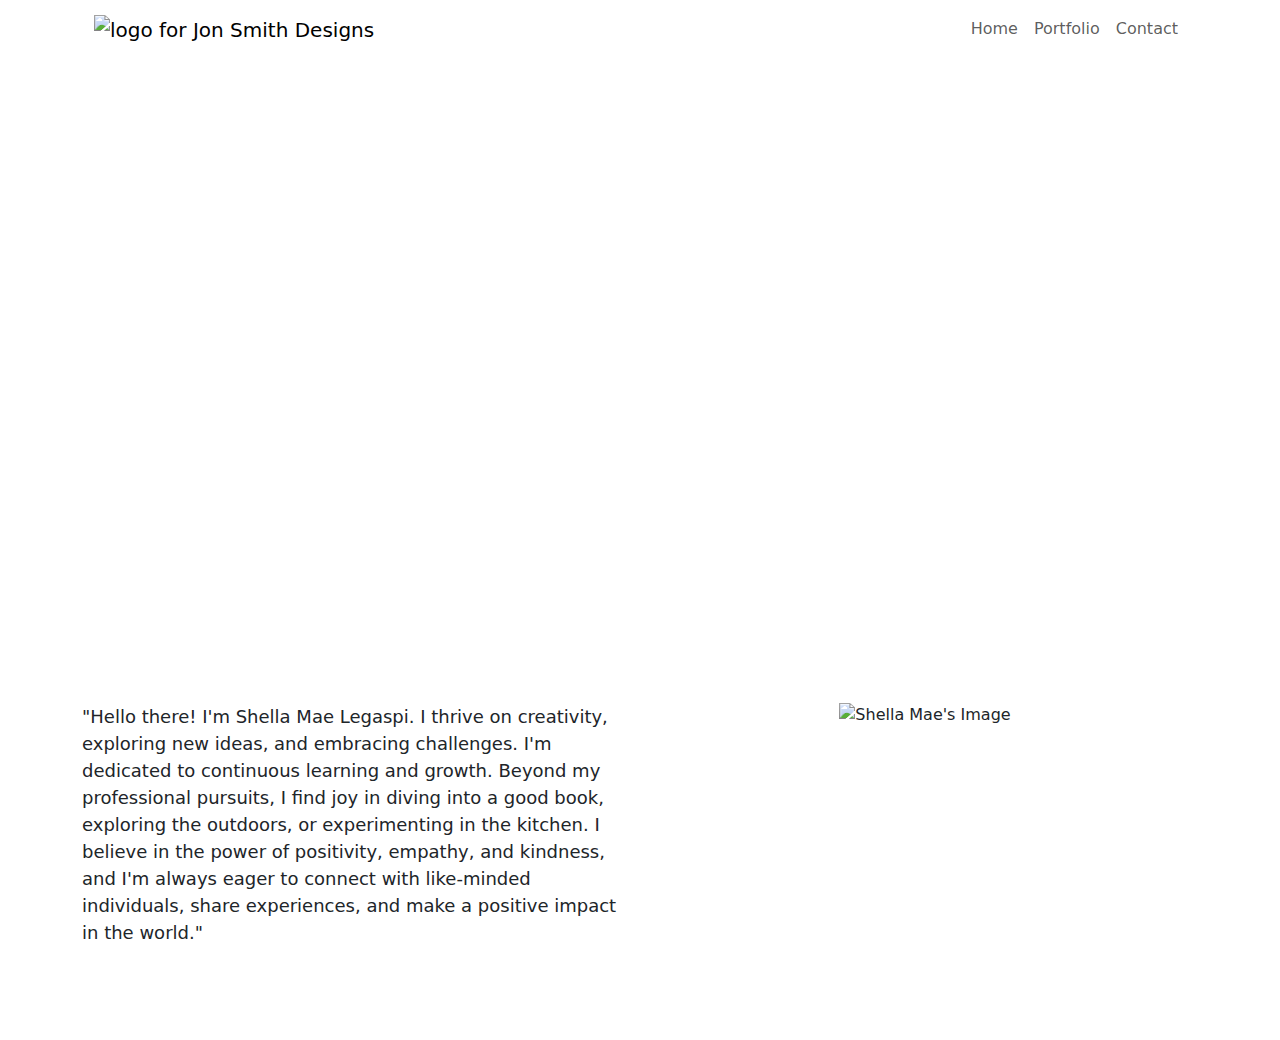
==== about.html @ a052a25c "commit1" ====
<!DOCTYPE html>
<html lang="en">
<head>
    <meta charset="UTF-8">
    <meta name="viewport" content="width=device-width, initial-scale=1">

    <link href="https://cdn.jsdelivr.net/npm/bootstrap@5.0.1/dist/css/bootstrap.min.css" rel="stylesheet">
    <link href="https://stackpath.bootstrapcdn.com/font-awesome/4.7.0/css/font-awesome.min.css" rel="stylesheet">
    <link href="C:\Users\shella\OneDrive\Desktop\ITWS\portfolio\css\custom.css" rel="stylesheet">
        
    <title>Portfolio | Shella Mae</title>
    
    <style>
       
        main {
            margin-top: 80px;
        }
        .home-content {
            text-align: left;
            font-size: 18px;
        }

        .image-wrapper img {
            max-width: 60%; 
        }

        @media (min-width: 768px) {
            .col-md-6 {
                margin-bottom: 30px; 
            }
        }
    </style>
</head>
<body>
    <div class="container">
        <nav class="navbar navbar-expand-lg navbar-light">
            <div class="container">
                <a class="navbar-brand" href="index-starter.html">
                <img src="C:\Users\shella\OneDrive\Desktop\ITWS\portfolio\img\ella-legaspi-high-resolution-logo-transparent.svg" width="225" height="75" alt="logo for Jon Smith Designs">
            <span class="d-none">Shella Mae Designs</span>
            </a>
            <button
            class="navbar-toggler"
            type="button"
            data-bs-toggle="collapse"
            data-bs-target="#navbarNav"
            aria-controls="navbarNav"
            aria-expanded="false"
            aria-label="Toggle Navigatioon">
            <span class="navbar-toggler-icon"></span>
            </button>
            <div class="collapse navbar-collapse" id="navbarNav">
                <ul class="navbar-nav ms-auto text-center">
                    <li class="nav-item">
                        <a href="C:\Users\shella\OneDrive\Desktop\ITWS\portfolio\index.html" class="nav-link">Home</a>
                    </li>
                    <li class="nav-item">
                        <a href="portfolio.html" class="nav-link">Portfolio</a>
                    </li>
                    <li class="nav-item">
                        <a href="contact.html" class="nav-link">Contact</a>
                    </li>
                </ul>
        </div>
        </nav>
        </div>
    <main>
        <div class="container">
            <div id="particles-js"></div>
            <div class="row">
                <div class="col-md-6">
                    <div class="home-content">
                        <p >"Hello there! I'm Shella Mae Legaspi. I thrive on creativity, exploring new ideas, and embracing challenges. I'm dedicated to continuous learning and growth. Beyond my professional pursuits, I find joy in  diving into a good book, exploring the outdoors, or experimenting in the kitchen. I believe in the power of positivity, empathy, and kindness, and I'm always eager to connect with like-minded individuals, share experiences, and make a positive impact in the world."</p>
                    </div>
                </div>
                <div class="col-md-6">
                    <div class="text-center image-wrapper">
                        <img src="C:\Users\shella\OneDrive\Desktop\ITWS\portfolio\img\Myimg.png" alt="Shella Mae's Image" style="max-width: 100%;">
                    </div>
                </div>
            </div>
        </div>
    </main>

    <footer class="py-4">
       
    </footer>

    <script src="https://cdn.jsdelivr.net/npm/bootstrap@5.0.1/dist/js/bootstrap.bundle.min.js"></script>
    <script src="particles.js"></script>
    <script src="app.js"></script>
</body>
</html>
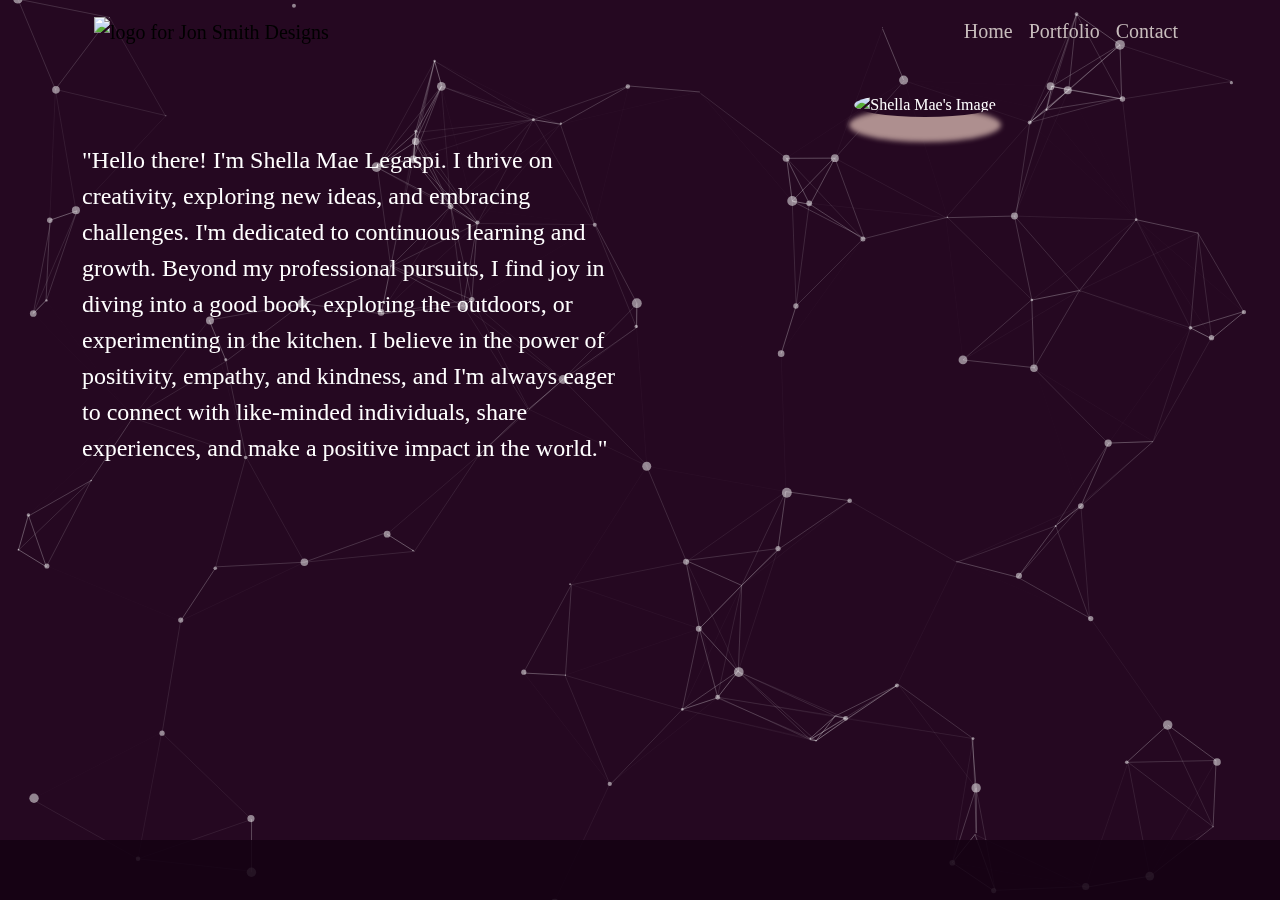
==== commit e090de53: "about.html" ====
--- a/about.html
+++ b/about.html
@@ -6,7 +6,7 @@
 
     <link href="https://cdn.jsdelivr.net/npm/bootstrap@5.0.1/dist/css/bootstrap.min.css" rel="stylesheet">
     <link href="https://stackpath.bootstrapcdn.com/font-awesome/4.7.0/css/font-awesome.min.css" rel="stylesheet">
-    <link href="C:\Users\shella\OneDrive\Desktop\ITWS\portfolio\css\custom.css" rel="stylesheet">
+    <link href="css/custom.css" rel="stylesheet">
         
     <title>Portfolio | Shella Mae</title>
     
--- a/css/custom.css
+++ b/css/custom.css
@@ -0,0 +1,173 @@
+@font-face{
+    font-family: myFont;
+    src: url(ArtifexCF.ttf.ttf);
+}
+
+
+html,body{
+    color:#57405C;
+    height: 100%;
+}
+
+
+#particles-js{
+    height: 100%;
+}
+canvas{
+    position: absolute;
+    width: 100%;
+    height: 100%;
+    top: 0;
+    right: 0;
+    bottom: 0;
+    left: 0;
+    z-index: -1;
+}
+canvas{
+    position: absolute;
+}
+body{
+    display: flex;
+    flex-direction: column;
+    background-color:#250821;
+    font-family: myFont;
+    color: white;
+}
+h1{
+    padding-bottom: 25px;
+    -webkit-text-stroke-color: rgb(174, 143, 143);
+    -webkit-text-stroke-width: 0.5px;
+}
+
+.navbar-light .navbar-nav .nav-link{
+    color: rgb(199, 188, 188);
+    font-size: 20px;
+}
+
+.navbar-light .navbar-nav .nav-link:hover{
+    color: #EE7DDC;
+}
+
+main{
+    flex: 1 0 auto;
+}
+
+.home-content {
+    text-align: center;
+}
+.image-wrapper {
+    margin-top: -50px;
+}
+img {
+    max-width: 100%;
+    height: auto;
+}
+
+.text-center img{
+    border-radius: 70%;
+    -webkit-backgound-size: cover;
+    background-size: cover;
+    height: 550px;
+    width: 600px;
+    box-shadow: 0 20px 5px 5px rgb(174, 143, 143);
+    animation: animate 5s ease-in-out infinite;
+    transition: all is ease-in-out;
+}
+
+@keyframes animate{
+    0%{
+        border-radius: 60% 40% 30% 70%/60% 30% 70% 40%;
+    }
+    50%{
+        border-radius: 30% 60% 70% 40%/50% 60% 30% 60%;
+    }
+    100%{
+        border-radius: 60% 40% 30% 70%/60% 30% 70% 40%;
+    }
+}
+ 
+
+.home-content1{
+    background-color:#140112dd;
+    border-radius: 2%;
+    border: 1px solid #a177ab;
+    box-shadow: 0 0 20px #EE7DDC;
+    width: 600px;
+    padding: 10px;
+    padding-left: 20px;
+    margin-left: 100px
+}
+
+.home-content h1{
+    font-size: 4rem;
+    font-weight: 1000;
+}
+
+.home-content h3{
+    font-size: 3rem;
+}
+
+.home-content p{
+    font-size: 1.5rem;
+}
+
+.btn-box{
+    color:#57405C; 
+}
+.btn-outline-dark {
+    color: rgb(199, 188, 188);
+    border-color: #25272a;
+}
+header{
+    background: no-repeat center center;
+    background-size: color;
+    color: white;
+}
+
+.color-overlay{
+    background-color: rgba(0,0,0,0);
+    min-height: 60vh;
+}
+
+
+
+
+.card{
+    background-color: #140112fc;
+    padding: 5px;
+    border: 1px solid #a177ab;
+    box-shadow: 0 0 20px #EE7DDC;
+    padding-bottom: -10px;
+}
+.card-body {
+    color: rgb(199, 188, 188);
+    font-weight: 500;
+}
+
+.col-12  {
+    padding-top: 20px;
+}
+
+
+.carpe-diem{
+    font-family: sans-serif;
+    font-size: 12vw;
+    letter-spacing: 3px;
+    opacity: .5;
+}
+
+.singleCol{
+    max-width: 750px;
+}
+
+
+footer{
+    background-color: #140112dd;
+    height: 60px;
+}
+footer a{
+    color: white;
+}
+footer a:hover {
+    color: black;
+}
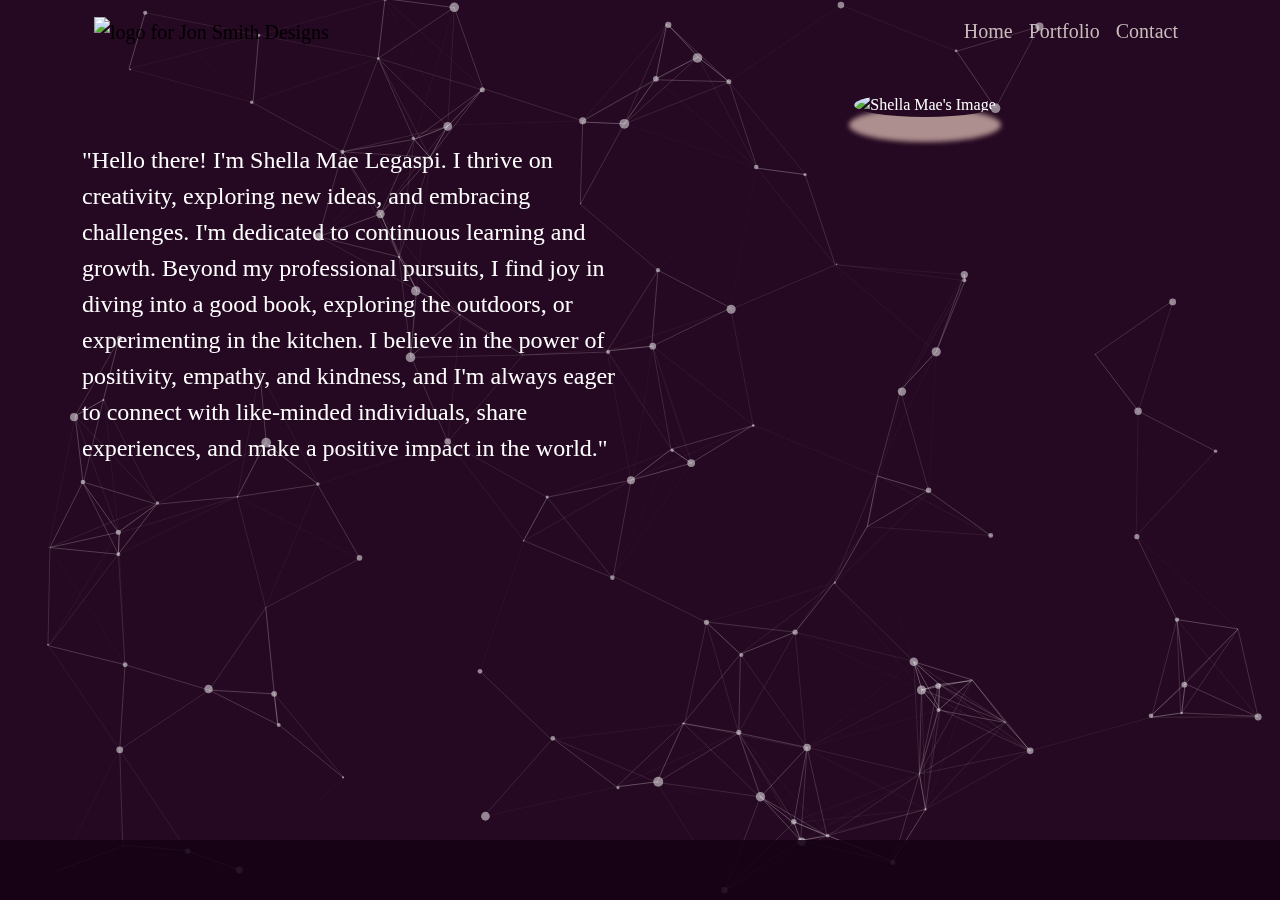
==== commit dcfdb933: "about.html" ====
--- a/about.html
+++ b/about.html
@@ -52,13 +52,13 @@
             <div class="collapse navbar-collapse" id="navbarNav">
                 <ul class="navbar-nav ms-auto text-center">
                     <li class="nav-item">
-                        <a href="C:\Users\shella\OneDrive\Desktop\ITWS\portfolio\index.html" class="nav-link">Home</a>
+                        <a href="Portfolio/index.html" class="nav-link">Home</a>
                     </li>
                     <li class="nav-item">
-                        <a href="portfolio.html" class="nav-link">Portfolio</a>
+                        <a href="Portfolio/portfolio.html" class="nav-link">Portfolio</a>
                     </li>
                     <li class="nav-item">
-                        <a href="contact.html" class="nav-link">Contact</a>
+                        <a href="Portfolio/contact.html" class="nav-link">Contact</a>
                     </li>
                 </ul>
         </div>
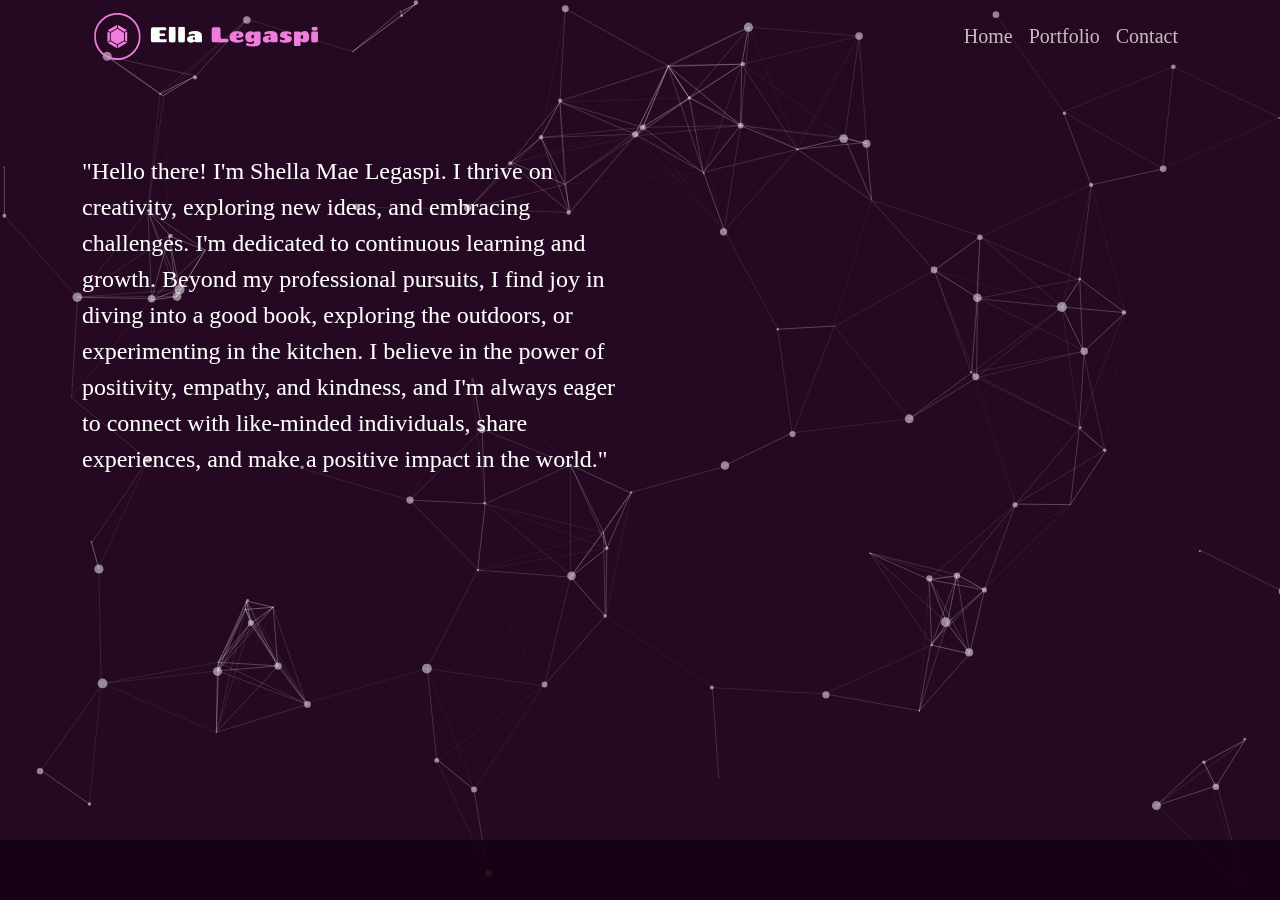
==== commit 501af75f: "Update about.html" ====
--- a/about.html
+++ b/about.html
@@ -36,7 +36,7 @@
         <nav class="navbar navbar-expand-lg navbar-light">
             <div class="container">
                 <a class="navbar-brand" href="index-starter.html">
-                <img src="C:\Users\shella\OneDrive\Desktop\ITWS\portfolio\img\ella-legaspi-high-resolution-logo-transparent.svg" width="225" height="75" alt="logo for Jon Smith Designs">
+                <img src="img/ella-legaspi-high-resolution-logo-transparent.svg" width="225" height="75" alt="logo for Jon Smith Designs">
             <span class="d-none">Shella Mae Designs</span>
             </a>
             <button
@@ -52,13 +52,13 @@
             <div class="collapse navbar-collapse" id="navbarNav">
                 <ul class="navbar-nav ms-auto text-center">
                     <li class="nav-item">
-                        <a href="Portfolio/index.html" class="nav-link">Home</a>
+                        <a href="index.html" class="nav-link">Home</a>
                     </li>
                     <li class="nav-item">
-                        <a href="Portfolio/portfolio.html" class="nav-link">Portfolio</a>
+                        <a href="portfolio.html" class="nav-link">Portfolio</a>
                     </li>
                     <li class="nav-item">
-                        <a href="Portfolio/contact.html" class="nav-link">Contact</a>
+                        <a href="contact.html" class="nav-link">Contact</a>
                     </li>
                 </ul>
         </div>
@@ -74,8 +74,7 @@
                     </div>
                 </div>
                 <div class="col-md-6">
-                    <div class="text-center image-wrapper">
-                        <img src="C:\Users\shella\OneDrive\Desktop\ITWS\portfolio\img\Myimg.png" alt="Shella Mae's Image" style="max-width: 100%;">
+                    <div class="./img/Myimg.png" alt="Shella Mae's Image" style="max-width: 100%;">
                     </div>
                 </div>
             </div>
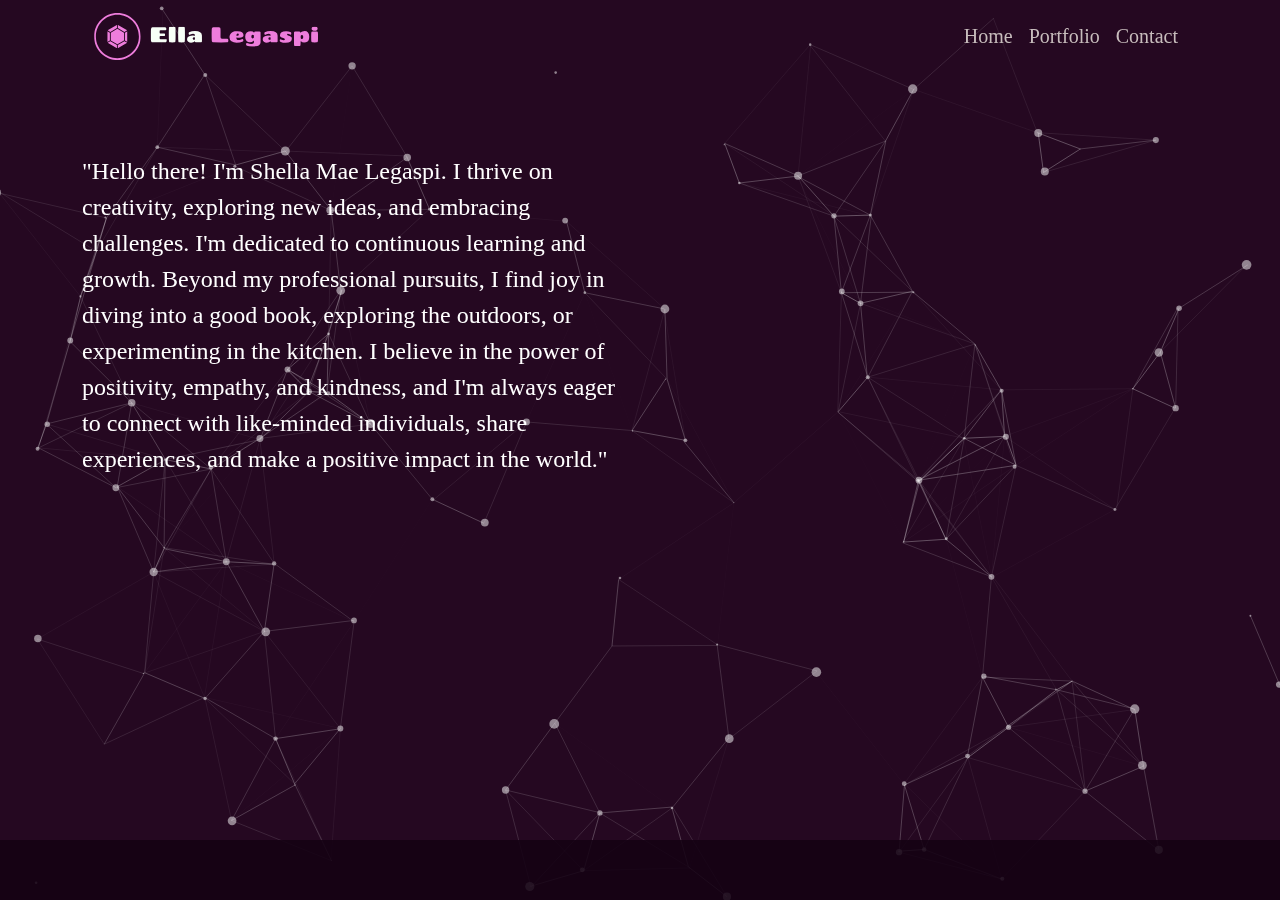
==== commit 520df238: "Update about.html" ====
--- a/about.html
+++ b/about.html
@@ -74,7 +74,7 @@
                     </div>
                 </div>
                 <div class="col-md-6">
-                    <div class="./img/Myimg.png" alt="Shella Mae's Image" style="max-width: 100%;">
+                    <div class="img/Myimg.png" alt="Shella Mae's Image" style="max-width: 100%;">
                     </div>
                 </div>
             </div>
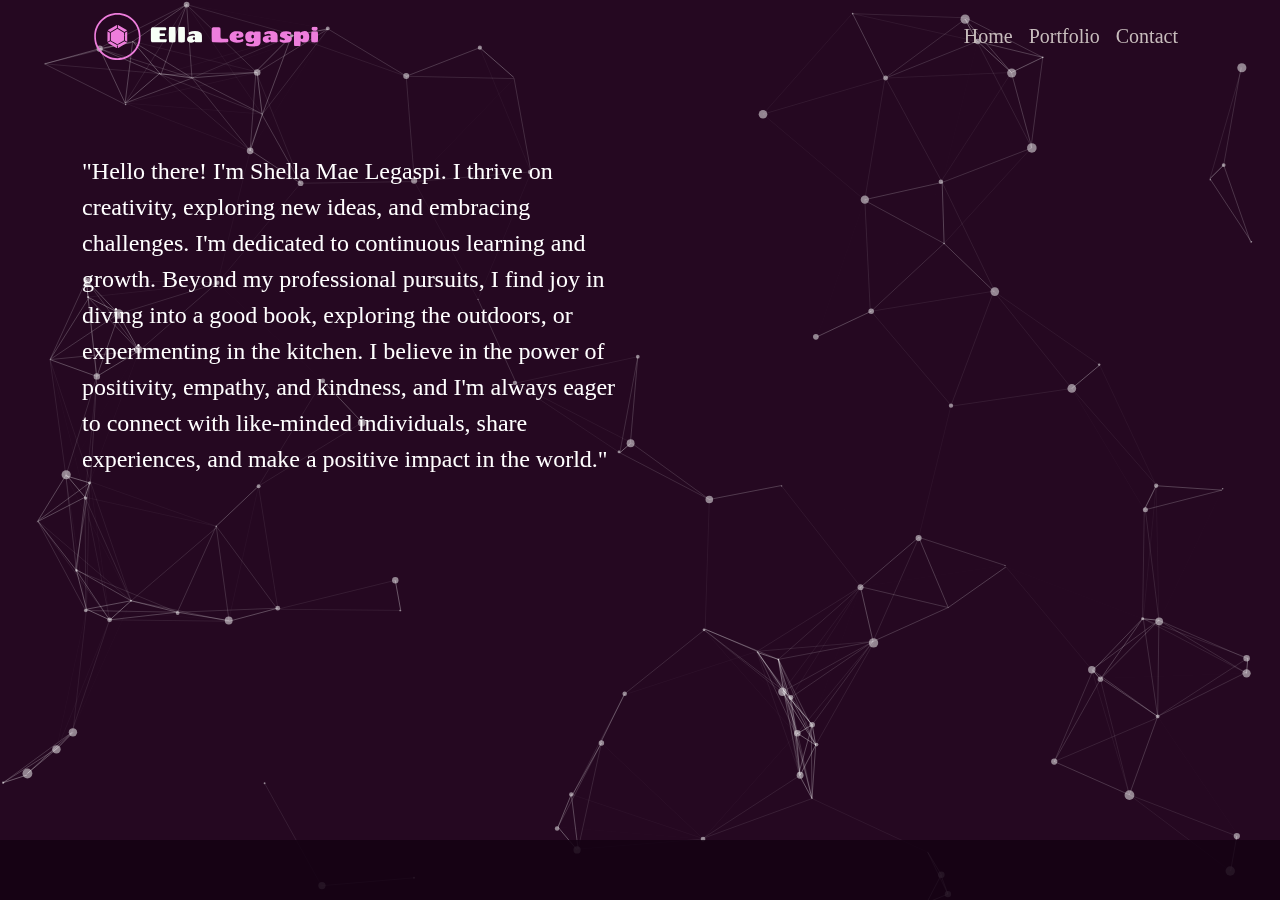
==== commit c1b180fd: "Update about.html" ====
--- a/about.html
+++ b/about.html
@@ -74,7 +74,7 @@
                     </div>
                 </div>
                 <div class="col-md-6">
-                    <div class="img/Myimg.png" alt="Shella Mae's Image" style="max-width: 100%;">
+                    <div class="./img/Myimg.png" alt="Shella Mae's Image" style="max-width: 100%;">
                     </div>
                 </div>
             </div>
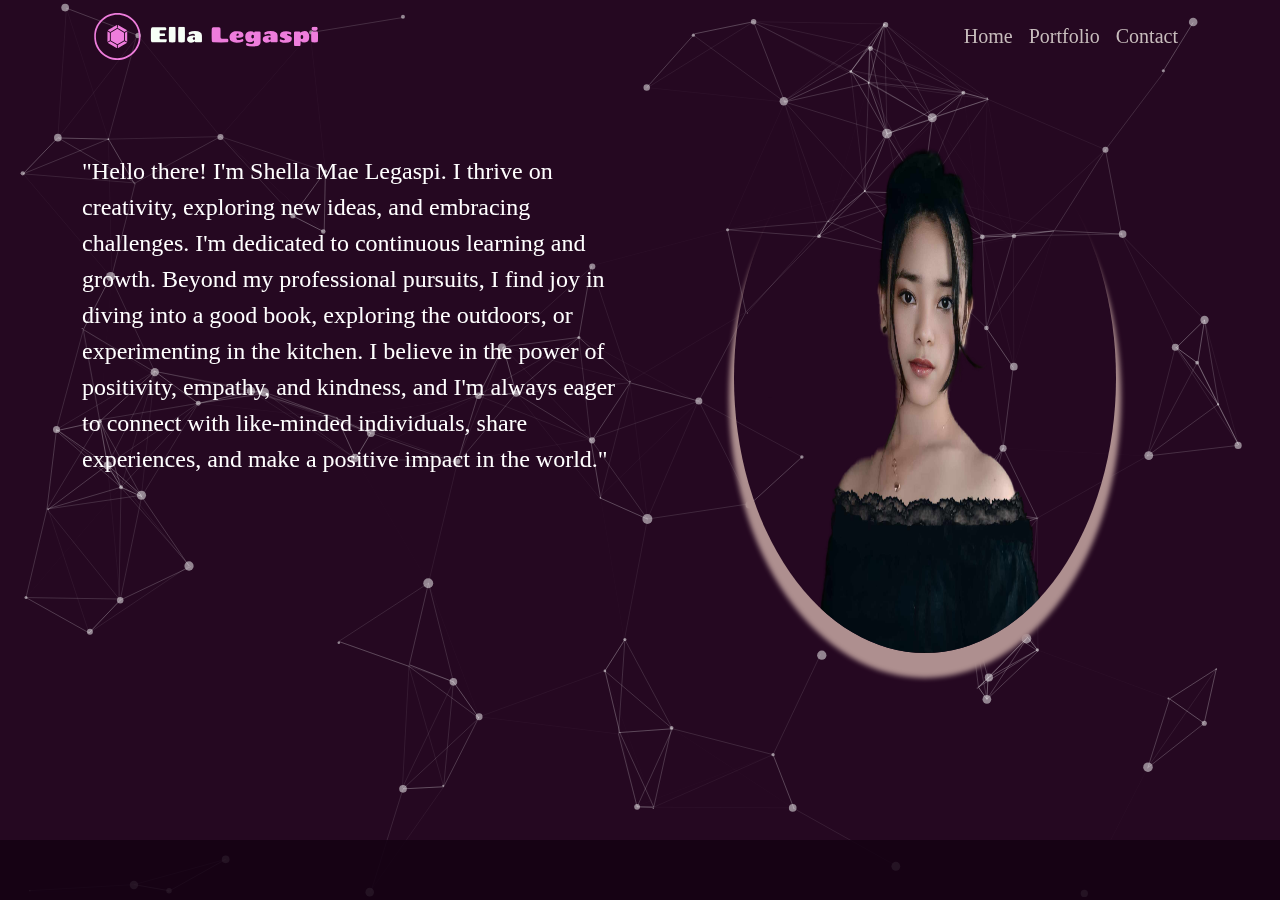
==== commit b9882a98: "commit1" ====
--- a/about.html
+++ b/about.html
@@ -6,7 +6,8 @@
 
     <link href="https://cdn.jsdelivr.net/npm/bootstrap@5.0.1/dist/css/bootstrap.min.css" rel="stylesheet">
     <link href="https://stackpath.bootstrapcdn.com/font-awesome/4.7.0/css/font-awesome.min.css" rel="stylesheet">
-    <link href="css/custom.css" rel="stylesheet">
+    <link href="./css/custom.css" rel="stylesheet">
+
         
     <title>Portfolio | Shella Mae</title>
     
@@ -36,7 +37,10 @@
         <nav class="navbar navbar-expand-lg navbar-light">
             <div class="container">
                 <a class="navbar-brand" href="index-starter.html">
-                <img src="img/ella-legaspi-high-resolution-logo-transparent.svg" width="225" height="75" alt="logo for Jon Smith Designs">
+
+                <img src="./img/ella-legaspi-high-resolution-logo-transparent.svg" width="225" height="75" alt="logo for Jon Smith Designs">
+
+                
             <span class="d-none">Shella Mae Designs</span>
             </a>
             <button
@@ -74,7 +78,10 @@
                     </div>
                 </div>
                 <div class="col-md-6">
-                    <div class="./img/Myimg.png" alt="Shella Mae's Image" style="max-width: 100%;">
+
+                    <div class="text-center image-wrapper">
+                        <img src="./img/Myimg.png" alt="Shella Mae's Image" style="max-width: 70%" >
+
                     </div>
                 </div>
             </div>
